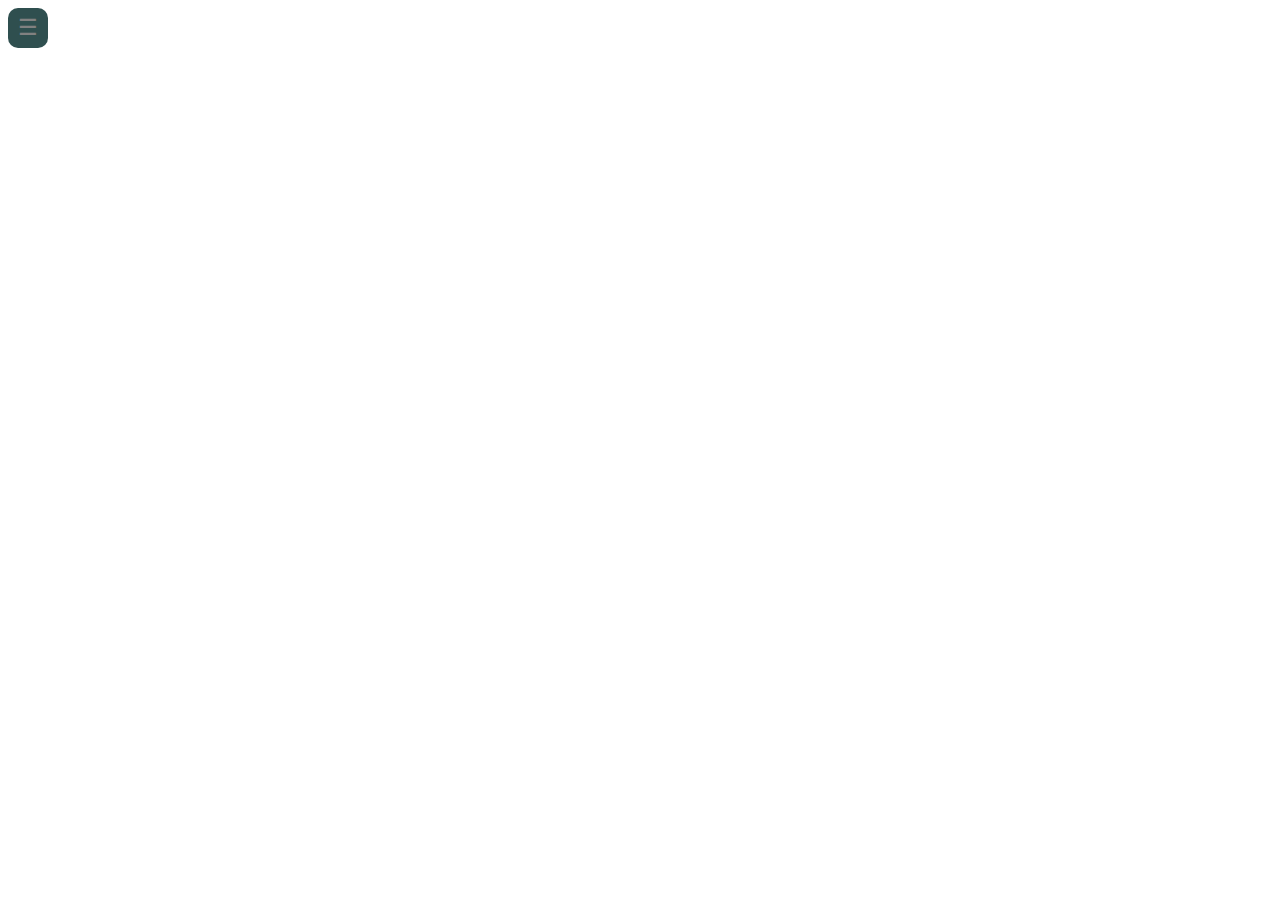
==== index.html @ 4a4da914 "Add files via upload" ====
<!DOCTYPE html>
<html lang="en">
<head>
    <meta charset="UTF-8">
    <meta http-equiv="X-UA-Compatible" content="IE=edge">
    <meta name="viewport" content="width=device-width, initial-scale=1.0">
    <title>Home</title>
    <link rel="stylesheet" href="style.css">
</head>
<body>
    <div id="sideNav" class="sidenav">
        <a href="javascript:void(0)" class="closebtn" onclick="closeNav()">&times;</a>
        <a href="#">Home</a>
        <a href="TrainQuery.html">Trainieren</a>
        <a href="TrainQuery.html">Abfragen</a>
        <a href="About.html">About</a>
    </div>
    <div id="openNav" onclick="openNav()">&#9776;</div>

    <script src="script.js"></script>
</body>
</html>
---- style.css ----
body{
    background-color: white;
}

#openNav {
    background-color: darkslategrey;
    color: #818181;
    border-radius: 10px;
    width: 40px;
    height: 40px;
    line-height: 40px;
    vertical-align: middle;
    text-align: center;
    font-size: 22px;
    transition: 0.2s;
}

#openNav:hover {
    color:aliceblue;
}

.sidenav {
    height: 100%;
    width: 0;
    position: fixed;
    z-index: 1;
    top: 0;
    left: 0;
    background-color: darkslategrey;
    overflow-x: hidden;
    transition: 0.5s;
    padding-top: 60px;
  }
  
.sidenav a {
    padding: 8px 8px 8px 32px;
    text-decoration: none;
    font-size: 25px;
    color: #818181;
    display: block;
    transition: 0.2s;
}
  
.sidenav a:hover {
    color: aliceblue;
}
  
.sidenav .closebtn {
    position: absolute;
    top: 0;
    right: 25px;
    font-size: 36px;
    margin-left: 50px;
}

@media screen and (max-height: 450px) {
    .sidenav {padding-top: 15px;}
    .sidenav a {font-size: 18px;}
}
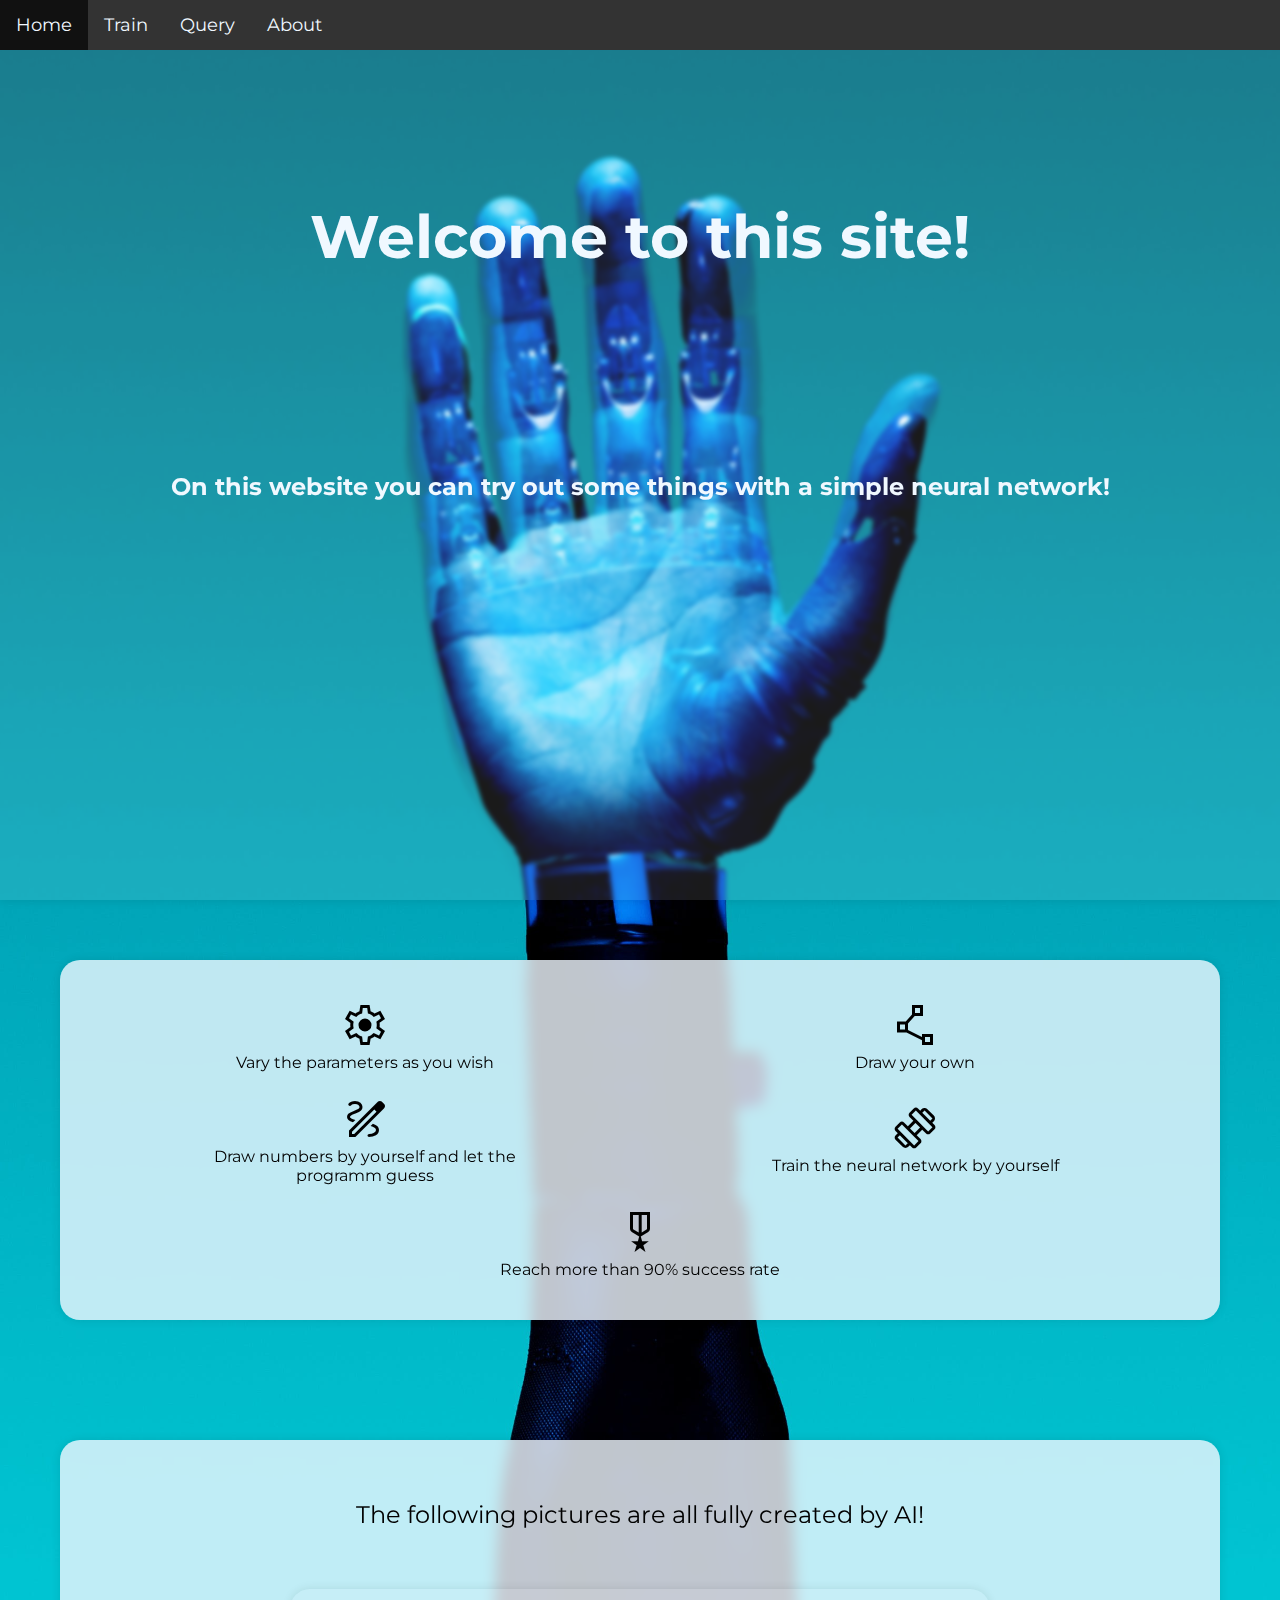
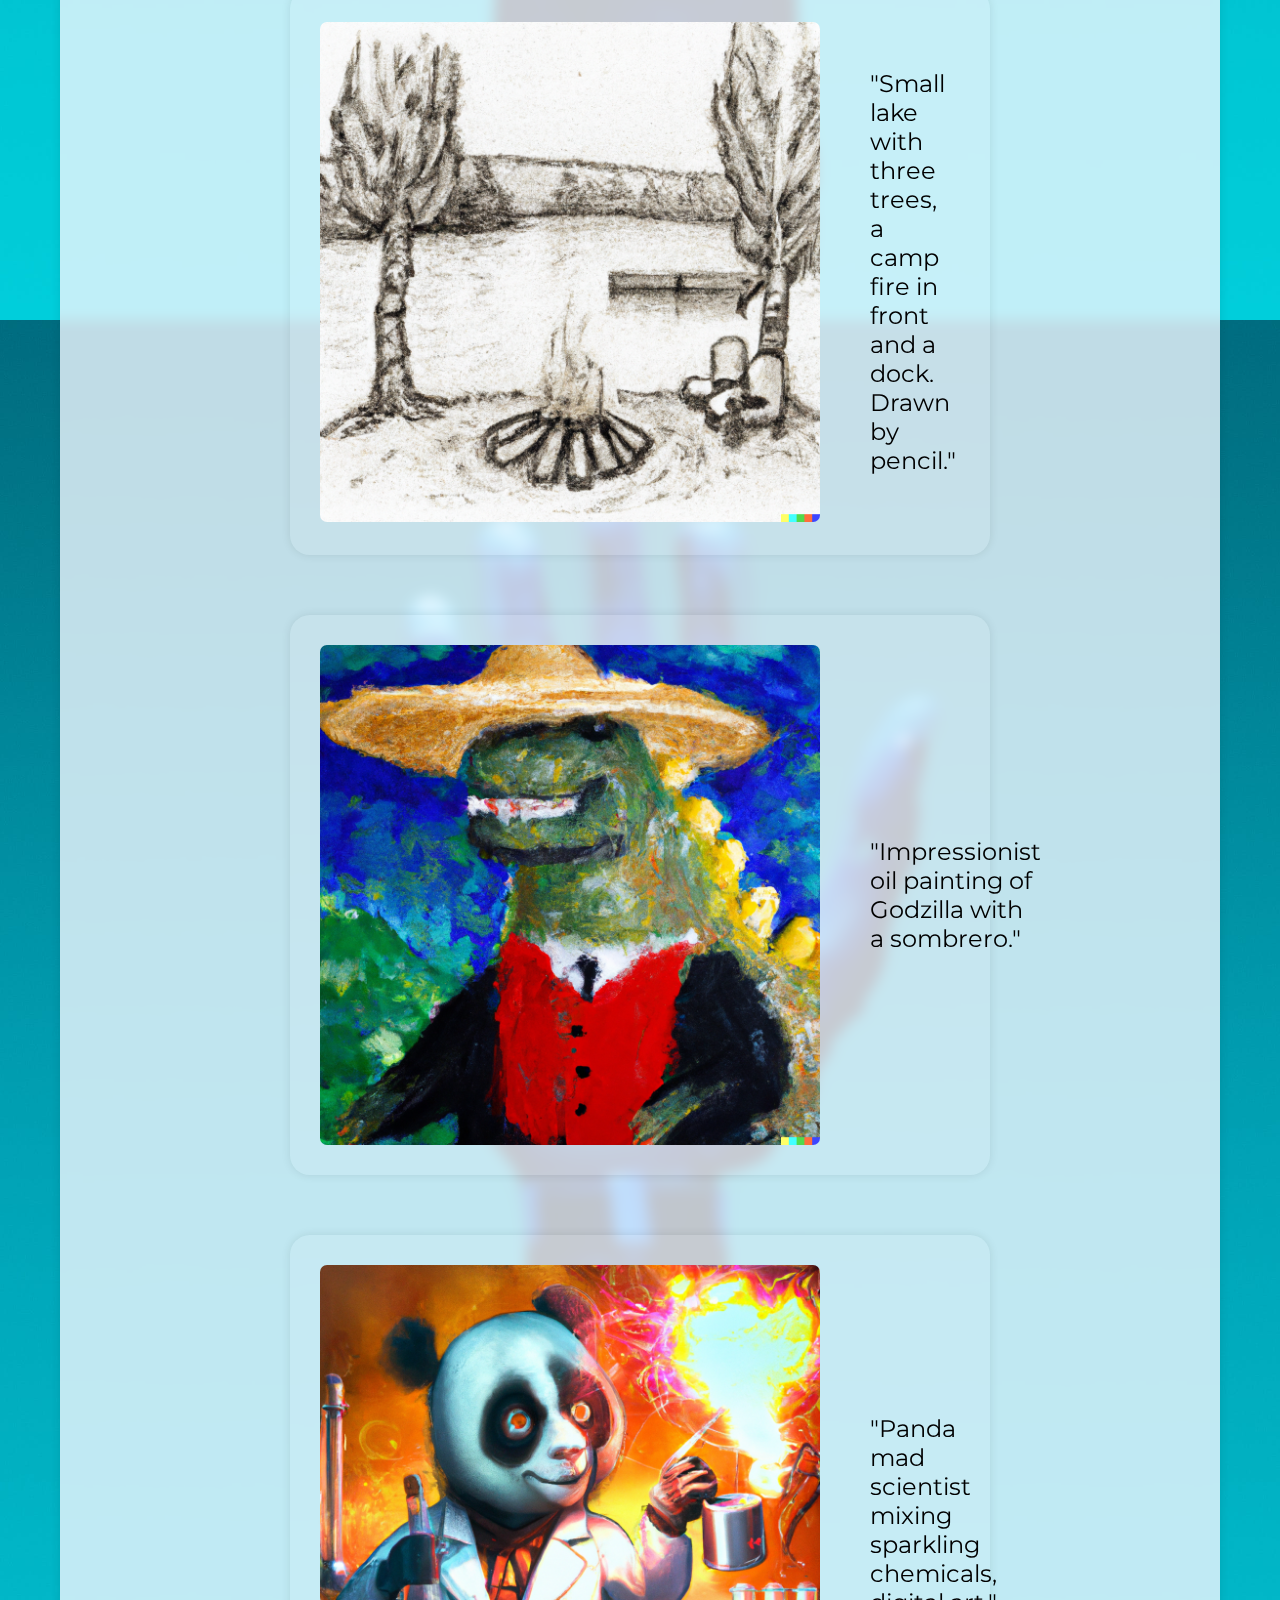
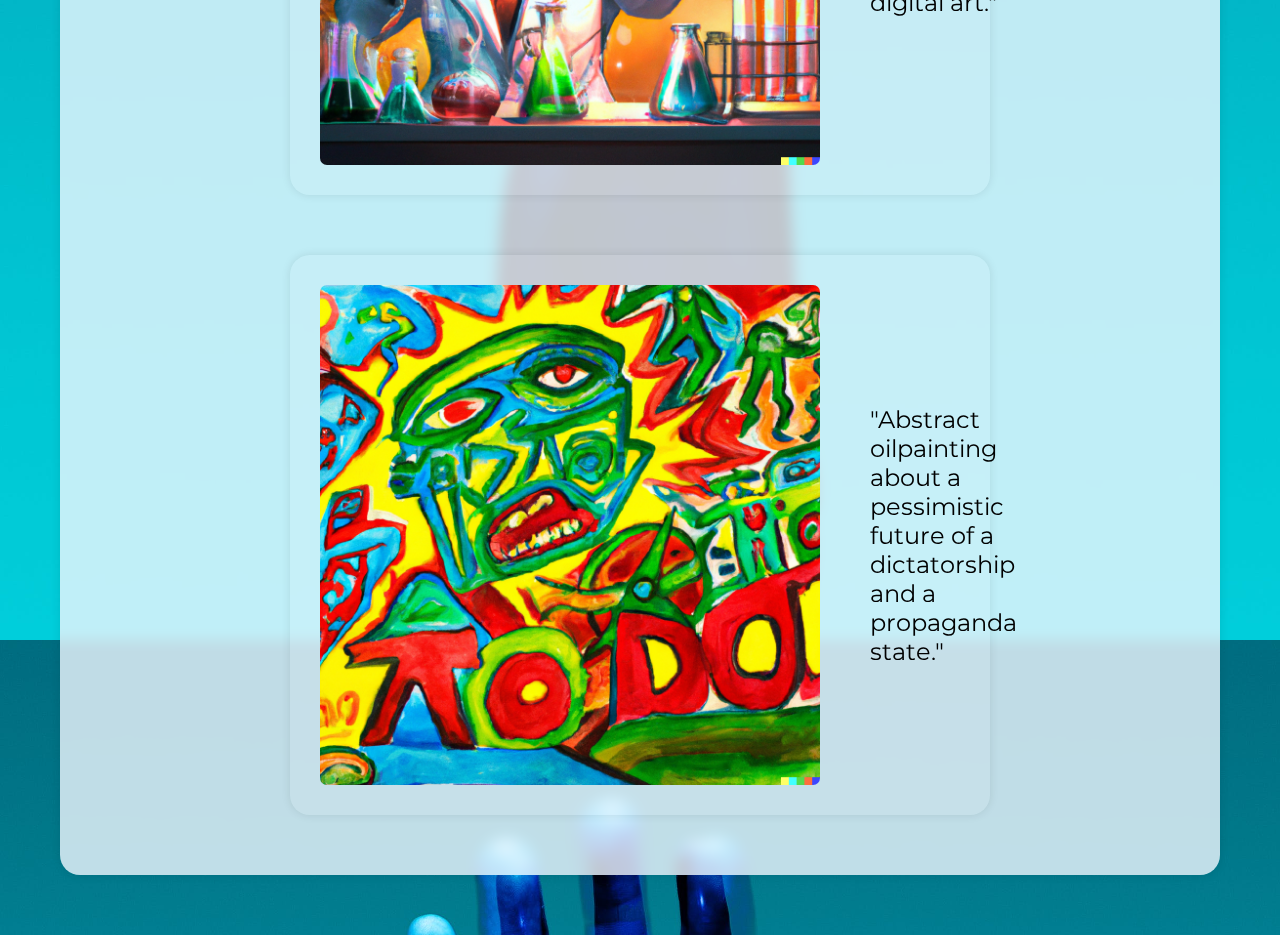
==== commit 43d6740c: "Add files via upload" ====
--- a/index.html
+++ b/index.html
@@ -1,21 +1,74 @@
 <!DOCTYPE html>
-<html lang="en">
+<html lang="de">
 <head>
     <meta charset="UTF-8">
     <meta http-equiv="X-UA-Compatible" content="IE=edge">
     <meta name="viewport" content="width=device-width, initial-scale=1.0">
     <title>Home</title>
     <link rel="stylesheet" href="style.css">
+    <link rel="stylesheet" href="home_style.css">
+    <link rel="stylesheet" href="https://fonts.googleapis.com/css2?family=Material+Symbols+Outlined:opsz,wght,FILL,GRAD@24,400,0,0" /> <!--  exercise  -->
+    <link rel="preconnect" href="https://fonts.googleapis.com">
+    <link rel="preconnect" href="https://fonts.gstatic.com" crossorigin>
+    <link href="https://fonts.googleapis.com/css2?family=Montserrat:wght@300&display=swap" rel="stylesheet">
+    <link rel="preconnect" href="https://fonts.googleapis.com">
+    <link rel="preconnect" href="https://fonts.gstatic.com" crossorigin>
+    <link href="https://fonts.googleapis.com/css2?family=Manrope&family=Montserrat:wght@300&display=swap" rel="stylesheet">
 </head>
 <body>
-    <div id="sideNav" class="sidenav">
-        <a href="javascript:void(0)" class="closebtn" onclick="closeNav()">&times;</a>
-        <a href="#">Home</a>
-        <a href="TrainQuery.html">Trainieren</a>
-        <a href="TrainQuery.html">Abfragen</a>
-        <a href="About.html">About</a>
+    <ul>
+        <li><a class="current" href="#">Home</a></li>
+        <li><a href="Train.html">Train</a></li>
+        <li><a href="query.html">Query</a></li>
+        <li><a href="About.html">About</a></li>
+    </ul>
+    <div class="mainContainer">
+        <div class="container header">
+            <h1 class="textManrope">Welcome to this site!</h1>
+            <h2 class="textManrope">On this website you can try out some things with a simple neural network!</h2>
+        </div>
+        <div class="container content">
+            <div class="test">
+                <span class="material-symbols-outlined" style="font-size: 48px;">settings</span>
+                <div class="underText">Vary the parameters as you wish</div>
+            </div>
+            <div class="test">
+                <span class="material-symbols-outlined" style="font-size: 48px;">polyline</span>
+                <div class="underText">Draw your own</div>
+            </div>
+            <div class="test">
+                <span class="material-symbols-outlined" style="font-size: 48px;">draw</span>
+                <div class="underText">Draw numbers by yourself and let the programm guess</div>
+            </div>
+            <div class="test">
+                <span class="material-symbols-outlined" style="font-size: 48px;">exercise</span>
+                <div class="underText">Train the neural network by yourself</div>
+            </div>
+            <div class="test">
+                <span class="material-symbols-outlined" style="font-size: 48px;">military_tech</span>
+                <div class="underText">Reach more than 90% success rate</div>
+            </div>
+        </div>
+        <div class="container content-pictures">
+            <div class="textManrope contentHead">The following pictures are all fully created by AI!</div>
+            <div class="container image-container">
+                <img src="Assets/Campfire.png">
+                <div class="textManrope img-des">"Small lake with three trees, a camp fire in front and a dock. Drawn by pencil."</div>
+            </div>
+            <div class="container image-container">
+                <img src="Assets/godSombredo.png">
+                <div class="textManrope img-des">"Impressionist oil painting of Godzilla with a sombrero."</div>
+            </div>
+            <div class="container image-container">
+                <img src="Assets/DALLEPanda.png">
+                <div class="textManrope img-des">"Panda mad scientist mixing sparkling chemicals, digital art."</div>
+            </div>
+            <div class="container image-container">
+                <img src="Assets/DALLEdictatorship.png">
+                <div class="textManrope img-des">"Abstract oilpainting about a pessimistic future of a dictatorship and a propaganda state."</div>
+            </div>
+        </div>
     </div>
-    <div id="openNav" onclick="openNav()">&#9776;</div>
 
     <script src="script.js"></script>
 </body>
--- a/style.css
+++ b/style.css
@@ -1,59 +1,63 @@
-body{
-    background-color: white;
+:root {
+	--mainColor: darkslategrey;
+	--secondaryColor: aliceblue;
 }
 
-#openNav {
-    background-color: darkslategrey;
-    color: #818181;
-    border-radius: 10px;
-    width: 40px;
-    height: 40px;
-    line-height: 40px;
-    vertical-align: middle;
-    text-align: center;
-    font-size: 22px;
-    transition: 0.2s;
-}
-
-#openNav:hover {
-    color:aliceblue;
-}
-
-.sidenav {
-    height: 100%;
-    width: 0;
-    position: fixed;
-    z-index: 1;
-    top: 0;
-    left: 0;
-    background-color: darkslategrey;
-    overflow-x: hidden;
-    transition: 0.5s;
-    padding-top: 60px;
-  }
-  
-.sidenav a {
-    padding: 8px 8px 8px 32px;
-    text-decoration: none;
-    font-size: 25px;
-    color: #818181;
-    display: block;
-    transition: 0.2s;
-}
-  
-.sidenav a:hover {
-    color: aliceblue;
-}
-  
-.sidenav .closebtn {
-    position: absolute;
-    top: 0;
-    right: 25px;
-    font-size: 36px;
-    margin-left: 50px;
+body{
+    max-width: 100vw;
+    max-height: 100vh;
 }
 
 @media screen and (max-height: 450px) {
     .sidenav {padding-top: 15px;}
     .sidenav a {font-size: 18px;}
 }
+
+
+ul {
+    list-style-type: none;
+    margin: 0;
+    padding: 0;
+    overflow: hidden;
+    background-color: #333;
+    position: fixed;
+    width: 100vw;
+    top:0;
+    z-index: 1;
+    font-size: 18px;
+}
+
+li {
+    float:left;
+}
+
+li a {
+    font-family: 'Manrope', sans-serif;
+    font-family: 'Montserrat', sans-serif;
+    
+    display: block;
+    color: var(--secondaryColor);
+    text-align: center;
+    padding: 14px 16px;
+    text-decoration: none;
+}
+
+li a:hover {
+    background-color: #111;
+    transition: 0.5s;
+}
+
+.current {
+    background-color: var(--mainColor);
+}
+
+
+.textManrope {
+    font-family: 'Manrope', sans-serif;
+    font-family: 'Montserrat', sans-serif;
+}
+
+*, html {
+    margin:0;
+    padding:0;  
+}--- a/home_style.css
+++ b/home_style.css
@@ -0,0 +1,113 @@
+.mainContainer {
+    display: flex;
+    flex-direction: column;
+    padding:0;
+    margin:0;
+    background-image: url('Assets/AItest.jpeg');
+    background-repeat:repeat-y;
+    background-position: top;
+    background-color: black;
+    background-size: 100%;
+    min-height: 280vh;
+    opacity: 1;
+    position: absolute;
+    top:0;
+}
+
+.container {
+    display: flex;
+    min-height: 300px;
+    margin: 50px;
+    padding: 20px;
+    background-color: rgba(255, 255, 255, 0.1);
+    box-shadow: 0px 0px 10px rgba(0, 0, 0, 0.1);
+    border:none;
+}
+
+.header {
+    border-radius: 0;
+    flex-direction: column;
+    align-items: center;
+    justify-content: space-around;
+    padding:0;
+    margin:0;
+    height: 100vh;
+    border:none;
+    backdrop-filter: blur(2px);
+}
+
+
+.content {
+    display: flex;
+    border-radius: 20px;
+    flex-direction: row;
+    justify-content: space-around;
+    align-items: center;
+    padding: 30px;
+    margin: 60px;
+    background-color: rgba(240, 248, 255, 0.8);
+    backdrop-filter: blur(7px);
+    flex-wrap: wrap;
+}
+
+.content-pictures {
+    border-radius: 20px;
+    padding: 30px;
+    margin: 60px;
+    background-color: rgba(240, 248, 255, 0.8);
+    /*background-image: linear-gradient(to bottom, rgba(240, 248, 255, 0.8), rgba(240, 248, 255, 0.5));*/
+    backdrop-filter: blur(7px);
+    flex-direction: column;
+    justify-content: space-around;
+    align-items: center;
+    flex-wrap: wrap;
+}
+
+.image-container {
+    display: flex;
+    flex-direction: row;
+    justify-content: space-around;
+    align-items: center;
+    border-radius: 20px;
+    padding: 30px;
+    margin: 30px;
+    width: 50vw;
+}
+
+.test {
+    width: 30vw;
+    text-align: center;
+}
+
+.underText {
+    font-family: 'Montserrat', sans-serif;
+}
+
+h1 {
+    margin: 100px 0 0 0;
+    font-size: 60px;
+    color: var(--secondaryColor);
+}
+
+h2 {
+    font-size: 24px;
+    justify-self: flex-end;
+    margin: 0 0 300px 0;
+    color:var(--secondaryColor);
+}
+
+.contentHead {
+    font-size: 24px;
+    margin: 30px 0 30px 0;
+}
+
+img {
+    width: 500px;
+    height: 500px;
+    border-radius: 7px;
+}
+
+.img-des {
+    padding:50px;
+    font-size: 24px;
+}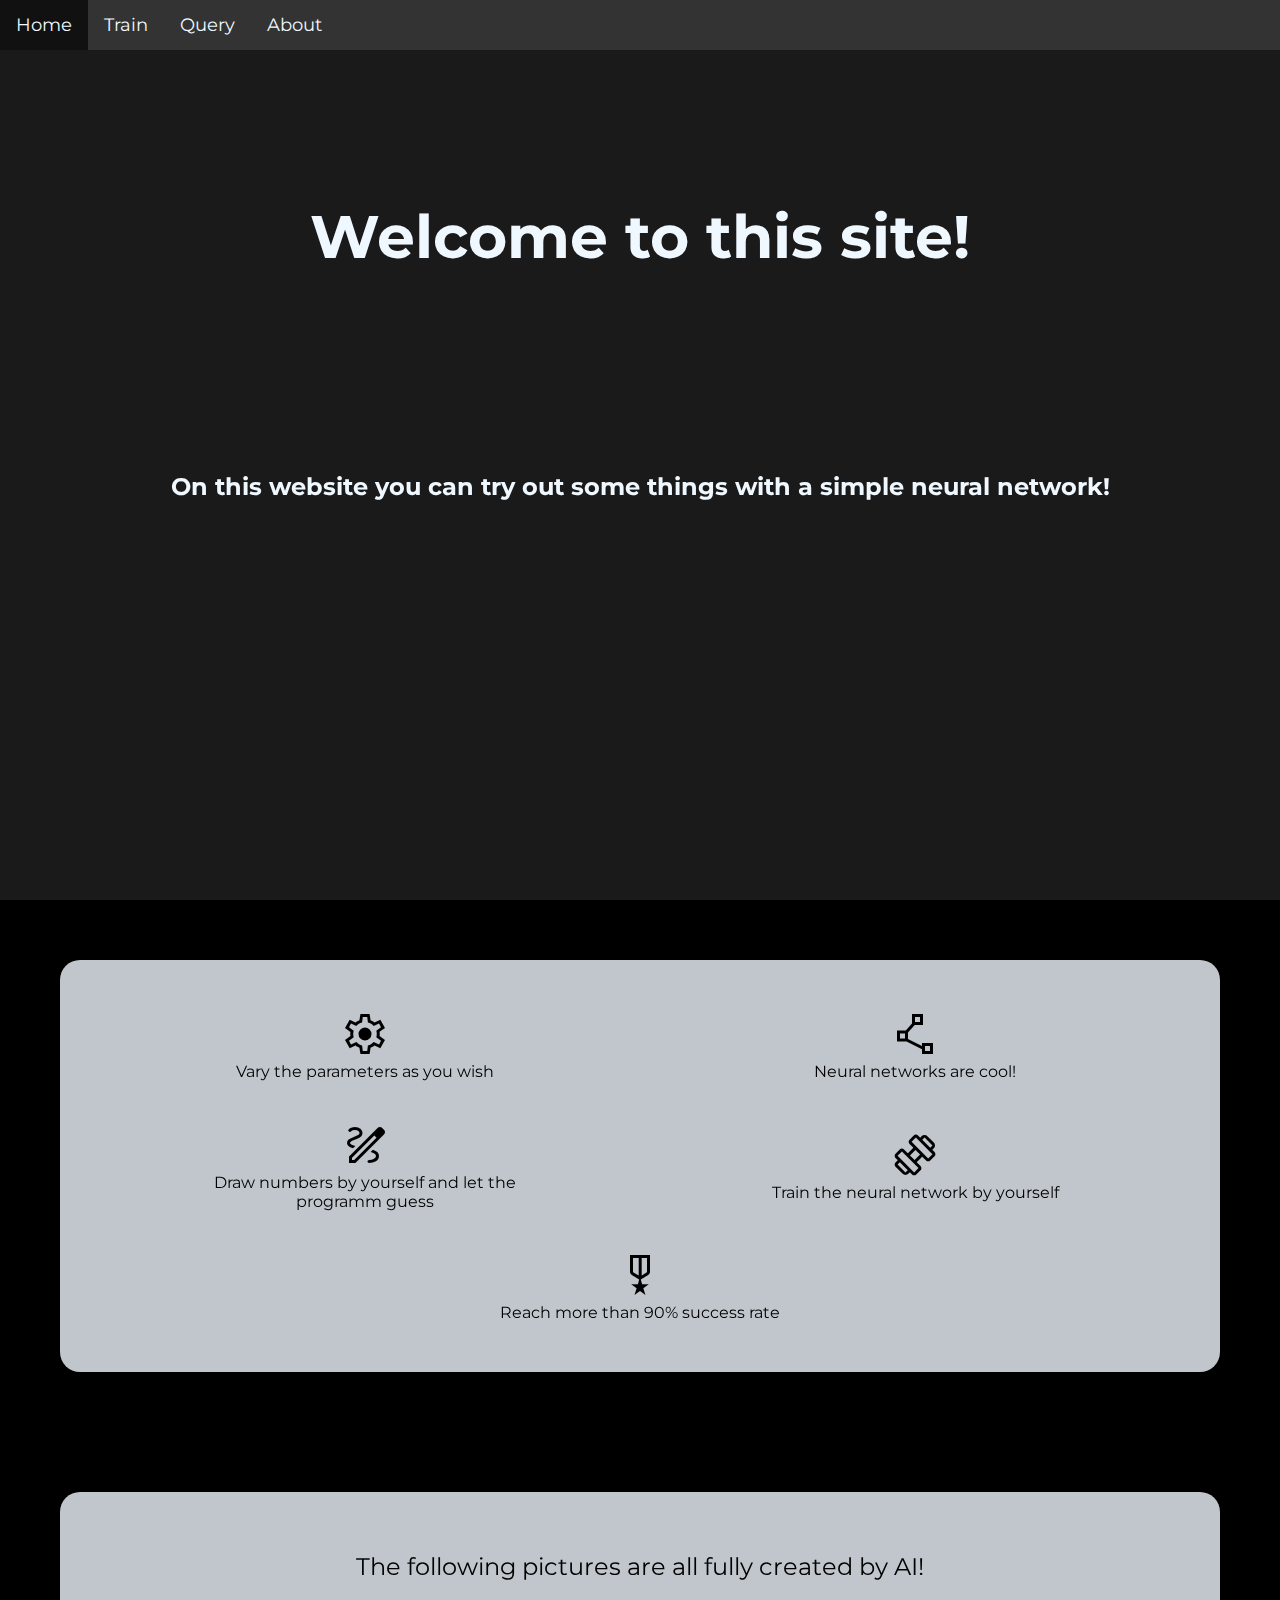
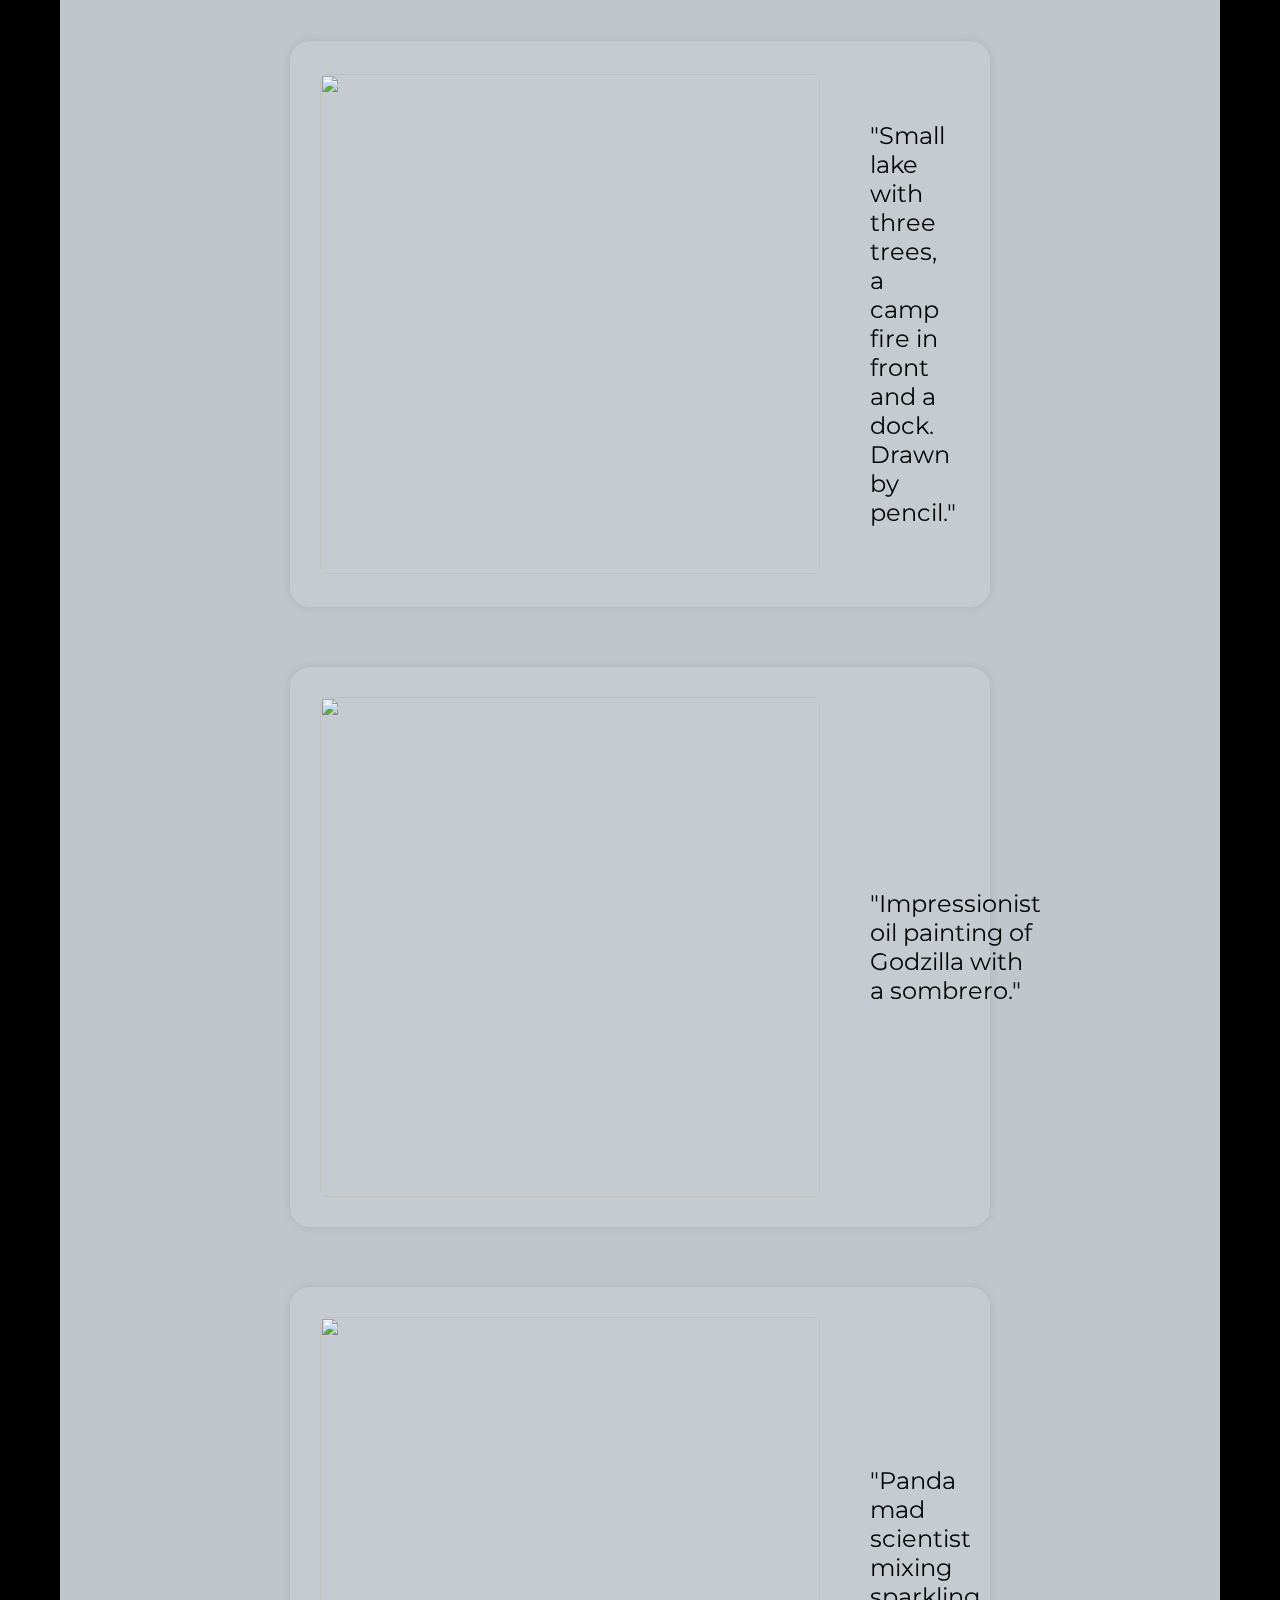
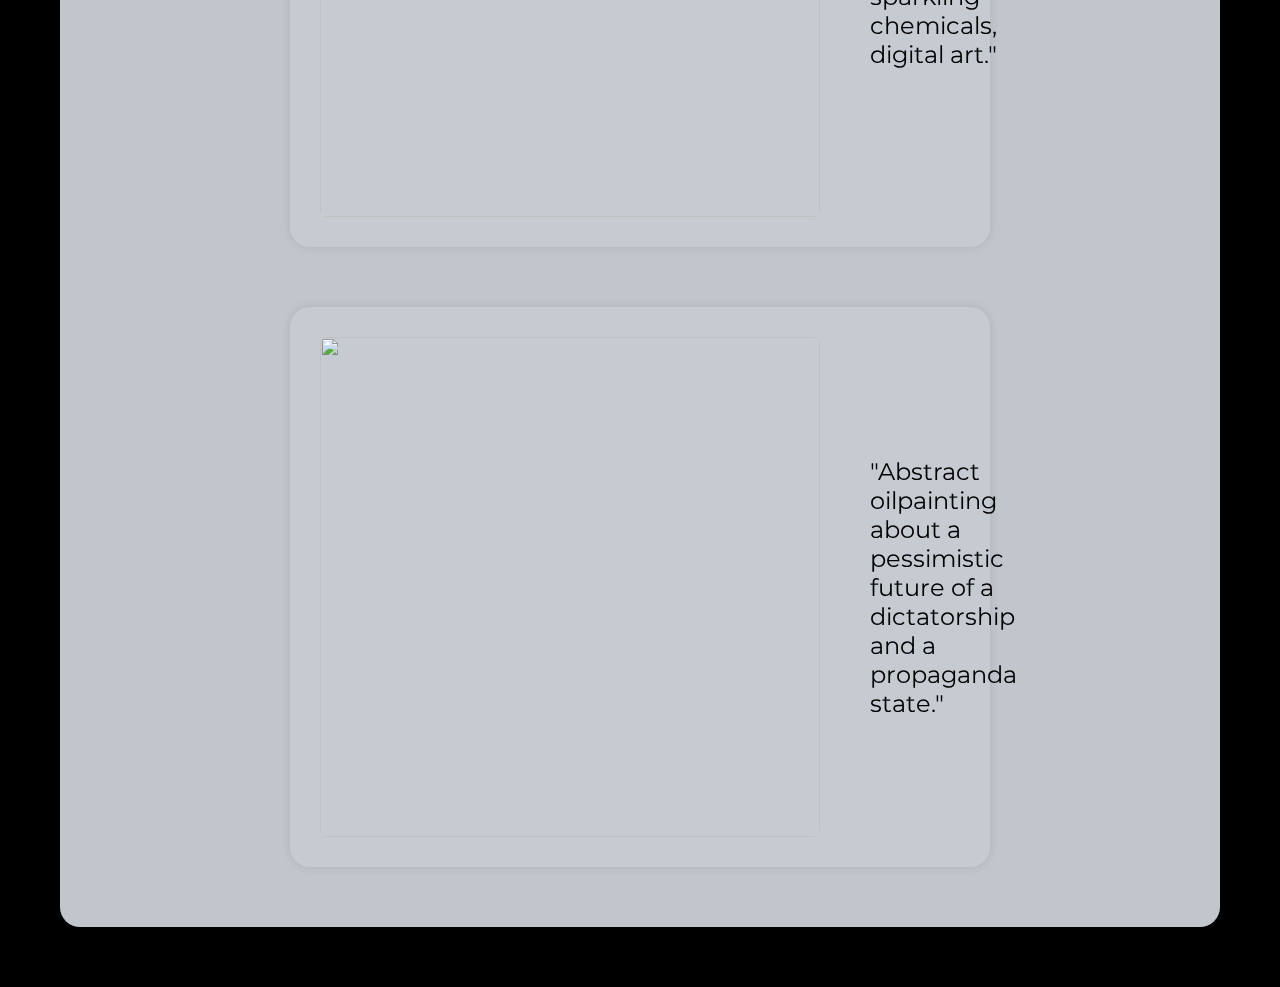
==== commit 6835bcdf: "Add files via upload" ====
--- a/index.html
+++ b/index.html
@@ -4,9 +4,11 @@
     <meta charset="UTF-8">
     <meta http-equiv="X-UA-Compatible" content="IE=edge">
     <meta name="viewport" content="width=device-width, initial-scale=1.0">
+    <meta name="theme-color" content="#333">
+    <!-- <link rel="icon" href="./assets/icon.png"> -->
     <title>Home</title>
     <link rel="stylesheet" href="style.css">
-    <link rel="stylesheet" href="home_style.css">
+    <link rel="stylesheet" href="home.css">
     <link rel="stylesheet" href="https://fonts.googleapis.com/css2?family=Material+Symbols+Outlined:opsz,wght,FILL,GRAD@24,400,0,0" /> <!--  exercise  -->
     <link rel="preconnect" href="https://fonts.googleapis.com">
     <link rel="preconnect" href="https://fonts.gstatic.com" crossorigin>
@@ -18,7 +20,7 @@
 <body>
     <ul>
         <li><a class="current" href="#">Home</a></li>
-        <li><a href="Train.html">Train</a></li>
+        <li><a href="train.html">Train</a></li>
         <li><a href="query.html">Query</a></li>
         <li><a href="About.html">About</a></li>
     </ul>
@@ -28,48 +30,46 @@
             <h2 class="textManrope">On this website you can try out some things with a simple neural network!</h2>
         </div>
         <div class="container content">
-            <div class="test">
+            <div class="icon">
                 <span class="material-symbols-outlined" style="font-size: 48px;">settings</span>
-                <div class="underText">Vary the parameters as you wish</div>
+                <div class="textManrope">Vary the parameters as you wish</div>
             </div>
-            <div class="test">
+            <div class="icon">
                 <span class="material-symbols-outlined" style="font-size: 48px;">polyline</span>
-                <div class="underText">Draw your own</div>
+                <div class="textManrope">Neural networks are cool!</div>
             </div>
-            <div class="test">
+            <div class="icon">
                 <span class="material-symbols-outlined" style="font-size: 48px;">draw</span>
-                <div class="underText">Draw numbers by yourself and let the programm guess</div>
+                <div class="textManrope">Draw numbers by yourself and let the programm guess</div>
             </div>
-            <div class="test">
+            <div class="icon">
                 <span class="material-symbols-outlined" style="font-size: 48px;">exercise</span>
-                <div class="underText">Train the neural network by yourself</div>
+                <div class="textManrope">Train the neural network by yourself</div>
             </div>
-            <div class="test">
+            <div class="icon">
                 <span class="material-symbols-outlined" style="font-size: 48px;">military_tech</span>
-                <div class="underText">Reach more than 90% success rate</div>
+                <div class="textManrope">Reach more than 90% success rate</div>
             </div>
         </div>
         <div class="container content-pictures">
             <div class="textManrope contentHead">The following pictures are all fully created by AI!</div>
             <div class="container image-container">
-                <img src="Assets/Campfire.png">
+                <img src="assets/Campfire.png">
                 <div class="textManrope img-des">"Small lake with three trees, a camp fire in front and a dock. Drawn by pencil."</div>
             </div>
             <div class="container image-container">
-                <img src="Assets/godSombredo.png">
+                <img src="assets/godSombredo.png">
                 <div class="textManrope img-des">"Impressionist oil painting of Godzilla with a sombrero."</div>
             </div>
             <div class="container image-container">
-                <img src="Assets/DALLEPanda.png">
+                <img src="assets/DALLEPanda.png">
                 <div class="textManrope img-des">"Panda mad scientist mixing sparkling chemicals, digital art."</div>
             </div>
             <div class="container image-container">
-                <img src="Assets/DALLEdictatorship.png">
+                <img src="assets/DALLEdictatorship.png">
                 <div class="textManrope img-des">"Abstract oilpainting about a pessimistic future of a dictatorship and a propaganda state."</div>
             </div>
         </div>
     </div>
-
-    <script src="script.js"></script>
 </body>
 </html>--- a/home.css
+++ b/home.css
@@ -0,0 +1,214 @@
+@media screen and (min-width: 480px) {
+    .mainContainer {
+        display: flex;
+        flex-direction: column;
+        padding:0;
+        margin:0;
+        background-image: url('assets/AItest.jpeg');
+        background-repeat:repeat-y;
+        background-position: top;
+        background-color: black;
+        background-size: 100%;
+        min-height: 280vh;
+        opacity: 1;
+        position: absolute;
+        top:0;
+    }
+
+    img {
+        width: 500px;
+        height: 500px;
+        border-radius: 7px;
+    }
+
+    .img-des {
+        padding:50px;
+        font-size: 24px;
+    }
+
+    .container {
+        display: flex;
+        min-height: 300px;
+        margin: 50px;
+        padding: 20px;
+        background-color: rgba(255, 255, 255, 0.1);
+        box-shadow: 0px 0px 10px rgba(0, 0, 0, 0.1);
+        border:none;
+    }
+
+    .header {
+        border-radius: 0;
+        flex-direction: column;
+        align-items: center;
+        justify-content: space-around;
+        padding:0;
+        margin:0;
+        height: 100vh;
+        border:none;
+        backdrop-filter: blur(2px);
+    }
+    
+    .content {
+        display: flex;
+        border-radius: 20px;
+        flex-direction: row;
+        justify-content: space-around;
+        align-items: center;
+        padding: 30px;
+        margin: 60px;
+        background-color: rgba(240, 248, 255, 0.8);
+        backdrop-filter: blur(7px);
+        flex-wrap: wrap;
+    }
+    
+    .content-pictures {
+        border-radius: 20px;
+        padding: 30px;
+        margin: 60px;
+        background-color: rgba(240, 248, 255, 0.8);
+        /*background-image: linear-gradient(to bottom, rgba(240, 248, 255, 0.8), rgba(240, 248, 255, 0.5));*/
+        backdrop-filter: blur(7px);
+        flex-direction: column;
+        justify-content: space-around;
+        align-items: center;
+        flex-wrap: wrap;
+    }
+    
+    .image-container {
+        display: flex;
+        flex-direction: row;
+        justify-content: space-around;
+        align-items: center;
+        border-radius: 20px;
+        padding: 30px;
+        margin: 30px;
+        width: 50vw;
+    }
+        
+    h1 {
+        margin: 100px 0 0 0;
+        font-size: 60px;
+        color: var(--secondaryColor);
+    }
+
+    h2 {
+        font-size: 24px;
+        justify-self: flex-end;
+        margin: 0 0 300px 0;
+        color:var(--secondaryColor);
+    }
+}
+
+@media screen and (max-width: 480px) {
+    .mainContainer {
+        display: flex;
+        flex-direction: column;
+        padding:0;
+        margin:0;
+        background-image: url('assets/AItest.jpeg');
+        /* background-repeat:repeat-y; */
+        background-position: top;
+        background-color: black;
+        background-size: 200%;
+        min-height: 280vh;
+        opacity: 1;
+        position: absolute;
+        top:0;
+        width: 100vw;
+    }
+
+    img {
+        width: 60vw;
+        height: 60vw;
+        border-radius: 7px;
+    }
+
+    .img-des {
+        padding:10px;
+        font-size: 22px;
+    }
+    
+    .container {
+        display: flex;
+        margin: 30px;
+        padding: 20px;
+        background-color: rgba(255, 255, 255, 0.1);
+        box-shadow: 0px 0px 10px rgba(0, 0, 0, 0.1);
+        border:none;
+    }
+
+    .header {
+        border-radius: 0;
+        flex-direction: column;
+        align-items: center;
+        justify-content: space-around;
+        padding:0;
+        margin:0;
+        height: 100vh;
+        border:none;
+        backdrop-filter: blur(2px);
+    }
+            
+    h1 {
+        margin: 100px auto 0 auto;
+        font-size: 50px;
+        color: var(--secondaryColor);
+        text-align: center;
+    }
+
+    h2 {
+        font-size: 24px;
+        justify-self: flex-end;
+        margin: 0 0 300px 0;
+        color:var(--secondaryColor);
+        text-align: center;
+    }
+
+    .content-pictures {
+        border-radius: 20px;
+        padding: 30px;
+        margin: 20px;
+        background-color: rgba(240, 248, 255, 0.8);
+        /*background-image: linear-gradient(to bottom, rgba(240, 248, 255, 0.8), rgba(240, 248, 255, 0.5));*/
+        backdrop-filter: blur(7px);
+        flex-direction: column;
+        justify-content: space-around;
+        align-items: center;
+        flex-wrap: wrap;
+    }
+
+    .image-container {
+        display: flex;
+        flex-direction: column;
+        justify-content: space-around;
+        align-items: center;
+        border-radius: 20px;
+        padding: 20px;
+        margin: 10px;
+        width: 60vw;
+    }
+
+    .content {
+        display: flex;
+        border-radius: 20px;
+        flex-direction: row;
+        justify-content: space-around;
+        align-items: center;
+        padding: 30px;
+        margin: 20px;
+        background-color: rgba(240, 248, 255, 0.8);
+        backdrop-filter: blur(7px);
+        flex-wrap: wrap;
+    }
+}
+
+.icon {
+    width: 30vw;
+    text-align: center;
+    margin: 20px 10px;
+}
+
+.contentHead {
+    font-size: 24px;
+    margin: 30px 0 30px 0;
+}